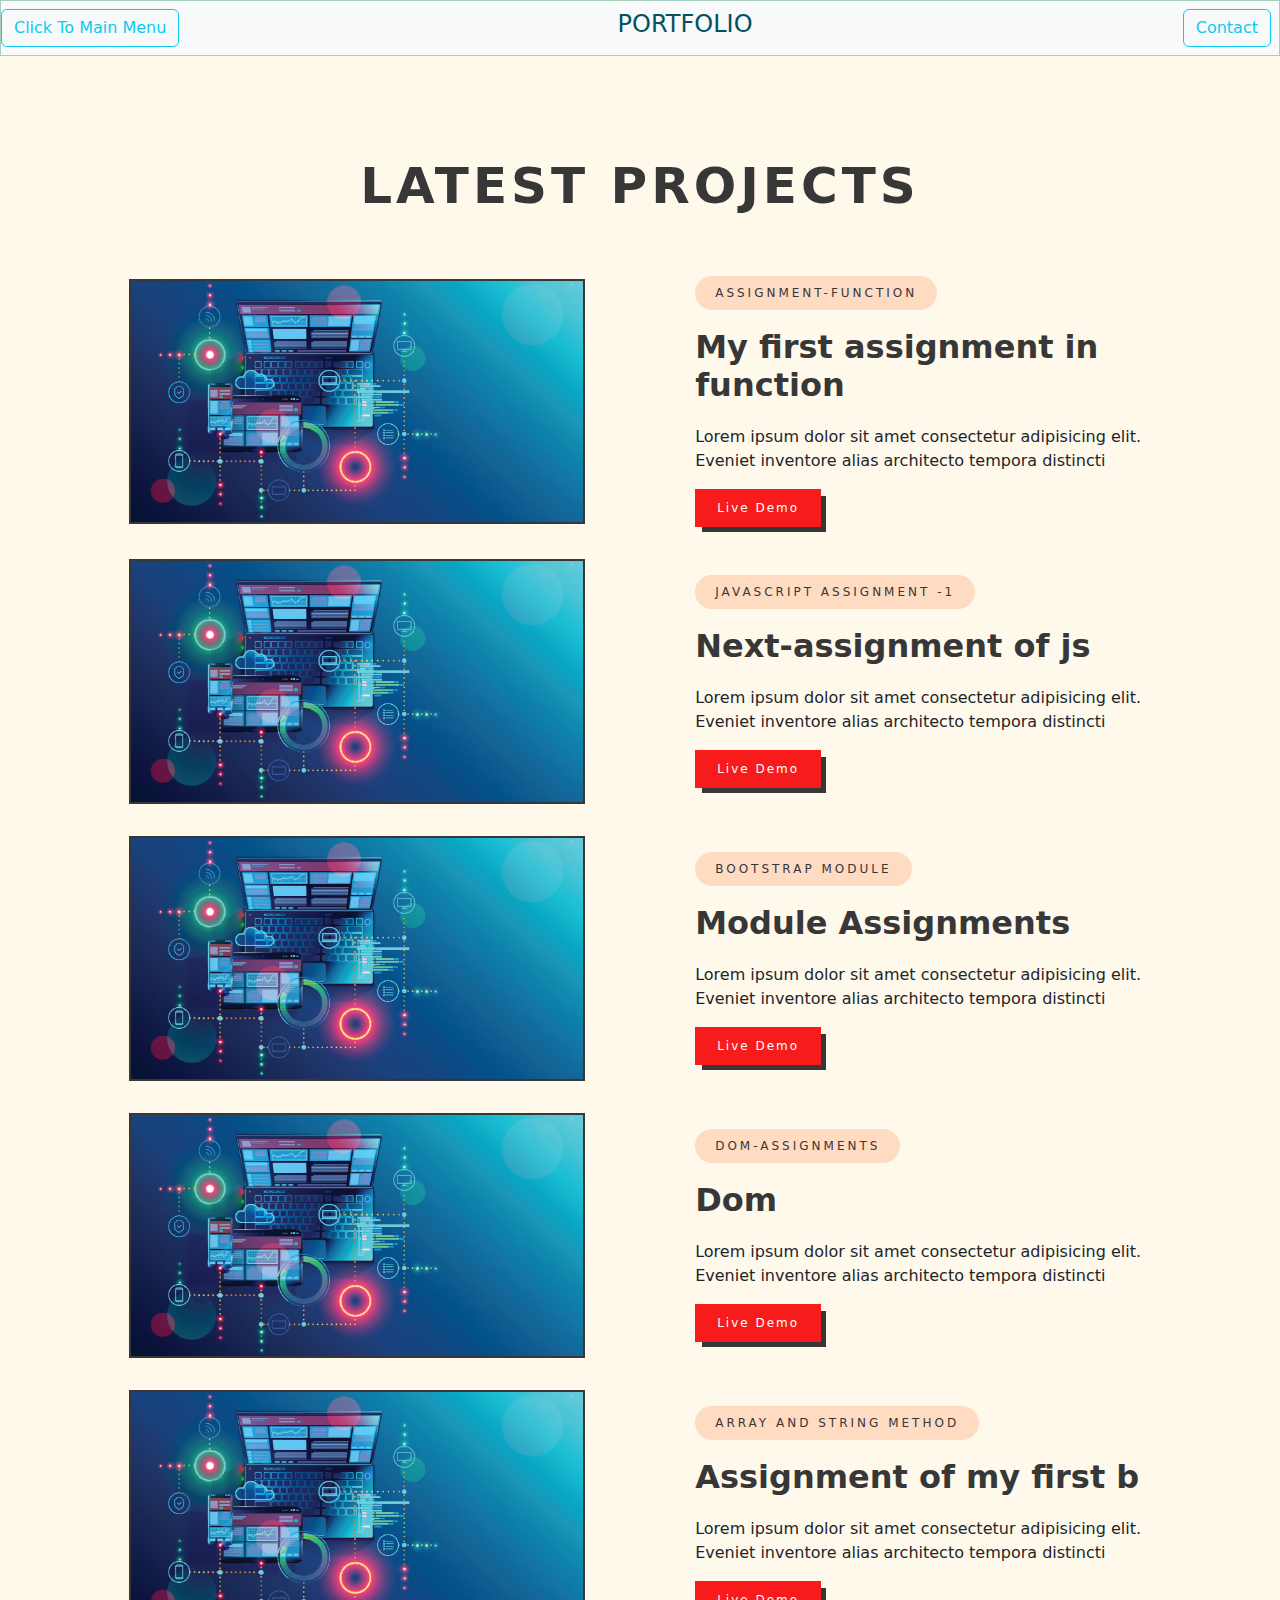
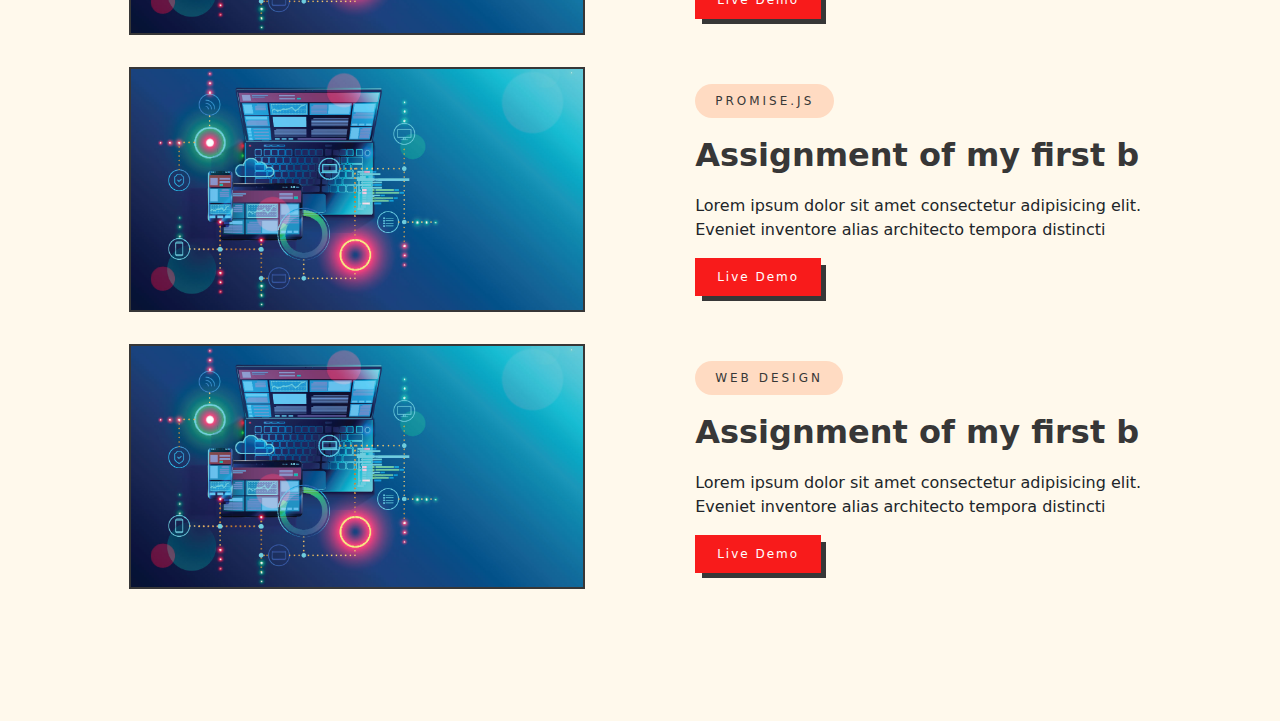
==== portfolio.html @ 66fe4821 "My portfolio" ====
<!DOCTYPE html>
<html lang="en">
  <head>
    <meta charset="UTF-8" />
    <meta name="viewport" content="width=device-width, initial-scale=1.0" />
    <title>Latest Project</title>
    <link
      href="https://unpkg.com/boxicons@2.1.4/css/boxicons.min.css"
      rel="stylesheet"
    />
    <link rel="stylesheet" href="./portfolio.css" />
    <link rel="stylesheet" href="./Style.css" />
    <link
      rel="stylesheet"
      href="./bootstrap-5.3.3-dist/css/bootstrap.min.css"
    />
  </head>
  <body>
    <header>
      <nav class="navbar bg-body-tertiary border border-success-subtle">
        <button
          class="btn btn-outline-info me-2"
          type="button"
          onclick="goToHomepage()"
        >
          Click To Main Menu
        </button>
        <h3 class="text-center text-uppercase fs-4 text-info-emphasis">
          Portfolio
        </h3>
        <button
          class="btn btn-outline-info me-2 justify-content-end"
          type="button"
          onclick="ContactMeClick() "
        >
          Contact
        </button>
      </nav>
    </header>
    <section id="portfolio" class="section bg-gray">
      <div class="container">
        <div class="section-heading">
          <h3>Latest Projects</h3>
        </div>
        <div class="portfolio-box">
          <div
            class="row gx-3 gy-4 pb-3 mb-5 pb-lg-3 mb-lg-3 justify-content-around align-items-center"
          >
            <div class="col-md-6 col-lg-5">
              <div class="portfolio-img">
                <img src="./Images/image-2-2.jpg" alt="" />
              </div>
            </div>
            <div class="col-md-6 col-lg-5">
              <div class="portfolio-text">
                <span>Assignment-Function</span>
                <h4>My first assignment in function</h4>
                <p>
                  Lorem ipsum dolor sit amet consectetur adipisicing elit.
                  Eveniet inventore alias architecto tempora distincti
                </p>
                <a href="" class="colored-btn">Live Demo</a>
              </div>
            </div>
          </div>
        </div>
        <div class="portfolio-box">
          <div
            class="row gx-3 gy-4 pb-3 mb-5 pb-lg-3 mb-lg-3 justify-content-around align-items-center"
          >
            <div class="col-md-6 col-lg-5">
              <div class="portfolio-img">
                <img src="./Images/image-2-2.jpg" alt="" />
              </div>
            </div>
            <div class="col-md-6 col-lg-5">
              <div class="portfolio-text">
                <span>JavaScript Assignment -1</span>
                <h4>Next-assignment of js</h4>
                <p>
                  Lorem ipsum dolor sit amet consectetur adipisicing elit.
                  Eveniet inventore alias architecto tempora distincti
                </p>
                <a
                  href="https://github.com/sarang199411/Assignment-javascriptBasics.git"
                  class="colored-btn"
                  >Live Demo</a
                >
              </div>
            </div>
          </div>
        </div>
        <div class="portfolio-box">
          <div
            class="row gx-3 gy-4 pb-3 mb-5 pb-lg-3 mb-lg-3 justify-content-around align-items-center"
          >
            <div class="col-md-6 col-lg-5">
              <div class="portfolio-img">
                <img src="./Images/image-2-2.jpg" alt="" />
              </div>
            </div>
            <div class="col-md-6 col-lg-5">
              <div class="portfolio-text">
                <span>Bootstrap Module</span>
                <h4>Module Assignments</h4>
                <p>
                  Lorem ipsum dolor sit amet consectetur adipisicing elit.
                  Eveniet inventore alias architecto tempora distincti
                </p>
                <a
                  href="https://github.com/sarang199411/bootstrap_ModuleFile"
                  class="colored-btn"
                  >Live Demo</a
                >
              </div>
            </div>
          </div>
        </div>
        <div class="portfolio-box">
          <div
            class="row gx-3 gy-4 pb-3 mb-5 pb-lg-3 mb-lg-3 justify-content-around align-items-center"
          >
            <div class="col-md-6 col-lg-5">
              <div class="portfolio-img">
                <img src="./Images/image-2-2.jpg" alt="" />
              </div>
            </div>
            <div class="col-md-6 col-lg-5">
              <div class="portfolio-text">
                <span>Dom-Assignments</span>
                <h4>Dom</h4>
                <p>
                  Lorem ipsum dolor sit amet consectetur adipisicing elit.
                  Eveniet inventore alias architecto tempora distincti
                </p>
                <a
                  href="https://github.com/sarang199411/DOM-Assignments"
                  class="colored-btn"
                  >Live Demo</a
                >
              </div>
            </div>
          </div>
        </div>
        <div class="portfolio-box">
          <div
            class="row gx-3 gy-4 pb-3 mb-5 pb-lg-3 mb-lg-3 justify-content-around align-items-center"
          >
            <div class="col-md-6 col-lg-5">
              <div class="portfolio-img">
                <img src="./Images/image-2-2.jpg" alt="" />
              </div>
            </div>
            <div class="col-md-6 col-lg-5">
              <div class="portfolio-text">
                <span>Array And String Method</span>
                <h4>Assignment of my first b</h4>
                <p>
                  Lorem ipsum dolor sit amet consectetur adipisicing elit.
                  Eveniet inventore alias architecto tempora distincti
                </p>
                <a
                  href="https://github.com/sarang199411/Array-and-String-Methods"
                  class="colored-btn"
                  >Live Demo</a
                >
              </div>
            </div>
          </div>
        </div>
        <div class="portfolio-box">
          <div
            class="row gx-3 gy-4 pb-3 mb-5 pb-lg-3 mb-lg-3 justify-content-around align-items-center"
          >
            <div class="col-md-6 col-lg-5">
              <div class="portfolio-img">
                <img src="./Images/image-2-2.jpg" alt="" />
              </div>
            </div>
            <div class="col-md-6 col-lg-5">
              <div class="portfolio-text">
                <span>Promise.js</span>
                <h4>Assignment of my first b</h4>
                <p>
                  Lorem ipsum dolor sit amet consectetur adipisicing elit.
                  Eveniet inventore alias architecto tempora distincti
                </p>
                <a
                  href="https://github.com/sarang199411/Promise-JS"
                  class="colored-btn"
                  >Live Demo</a
                >
              </div>
            </div>
          </div>
        </div>
        <div class="portfolio-box">
          <div
            class="row gx-3 gy-4 pb-3 mb-5 pb-lg-3 mb-lg-3 justify-content-around align-items-center"
          >
            <div class="col-md-6 col-lg-5">
              <div class="portfolio-img">
                <img src="./Images/image-2-2.jpg" alt="" />
              </div>
            </div>
            <div class="col-md-6 col-lg-5">
              <div class="portfolio-text">
                <span>Web Design</span>
                <h4>Assignment of my first b</h4>
                <p>
                  Lorem ipsum dolor sit amet consectetur adipisicing elit.
                  Eveniet inventore alias architecto tempora distincti
                </p>
                <a
                  href="https://github.com/sarang199411/bootstrap_ModuleFile"
                  class="colored-btn"
                  >Live Demo</a
                >
              </div>
            </div>
          </div>
        </div>
      </div>
    </section>

    <script src="./Script.js"></script>
    <script src="./bootstrap-5.3.3-dist/js/bootstrap.min.js"></script>
  </body>
</html>
---- portfolio.css ----
body {
  font-family: Verdana, Geneva, Tahoma, sans-serif;
}
:root {
  --primary-color: #f81b1b;
  --dark-color: #373737;
}

.portfolio-box .portfolio-img {
  position: relative;
  border: 2px solid var(--dark-color);
  box-shadow: 0 0 0 0 var(--dark-color);
  transition: 0.3s;
}
.portfolio-box .portfolio-img:hover {
  box-shadow: 5px 5px 0 0 var(--dark-color);
}
.portfolio-box .portfolio-text span {
  display: inline-block;
  padding: 8px 20px;
  background: rgba(255, 101, 28, 0.2);
  color: var(--dark-color);
  letter-spacing: 3px;
  text-transform: uppercase;
  font-weight: 500;
  font-size: 12px;
  border-radius: 30px;
  margin-bottom: 18px;
}
.portfolio-box .portfolio-text h4 {
  color: var(--dark-color);
  font-weight: 600;
  font-size: 32px;
  margin-bottom: 20px;
}
@media (ma-width: 767px) {
  .portfolio-box .portfolio-text h4 {
    font-size: 26px;
    margin-bottom: 10px;
  }
}
.portfolio-box .portfolio-text .colored-btn {
  font-size: 12px;
}
---- Style.css ----
:root {
  --primary-color: #f81b1b;
  --dark-color: #373737;
}

body {
  font-family: Verdana, Geneva, Tahoma, sans-serif;
  font-weight: 400;
  color: #555;
}

img {
  max-width: 100%;
}

a {
  color: var(--primary-color);
  text-decoration: none;
}

a:hover {
  color: #cb612f;
  text-decoration: none;
}

.text-primary {
  color: var(--primary-color) !important;
}

.text-dark {
  color: var(--dark-color) !important;
}

.main-header {
  position: fixed;
  top: 0;
  left: 0;
  right: 0;
  z-index: 11;
  background: transparent;
  transition: 0.3s background;
}

.main-header .navbar {
  padding: 15px 0;
}

.main-header .navbar-nav > li {
  padding: 0 10px;
}

.main-header .navbar-nav > li > .nav-link {
  padding: 0 5px;
  line-height: 20px;
  font-weight: 600;
  text-transform: uppercase;
  font-size: 14px;
  color: var(--dark-color);
  letter-spacing: 3px;
  position: relative;
}

.main-header.navbar-nav > li > .nav-link::after {
  content: "";
  position: absolute;
  bottom: 0;
  left: auto;
  right: 0;
  width: 0;
  height: 2px;
  background: var(--dark-color);
  transition: ease all 0.3s;
}

.main-header .navbar-nav > li > .nav-link:hover {
  color: var(--primary-color);
}

.main-header.navbar-nav > li > .nav-link::after {
  left: 0;
  right: auto;
  width: 100%;
}

@media (max-width: 991px) {
  .main-header .navbar-collapse {
    border-bottom: 2px solid var(--dark-color);
    border-top: 2px solid var(--dark-color);
    position: absolute;
    top: 100%;
    left: 0;
    right: 0;
    background: #fff;
  }

  .main-header .navbar-nav > li + li {
    border-top: 1px solid rgba(55, 55, 55, 0.1);
  }

  .main-header .navbar-nav > li > .nav-link {
    line-height: 50px;
  }

  .main-header.navbar-nav > li > .nav-link::after {
    display: none;
  }

  .main-header .navbar-toggler {
    display: flex;
    flex-direction: column;
    border: none;
    padding: 4px 9px;
    outline: none;
    box-shadow: none;
  }

  .main-header .navbar-toggler span {
    width: 25px;
    height: 2px;
    background: var(--dark-color);
    margin: 4px 0;
    transition: 0.3s;
  }

  .main-header .navbar-toggler:not(.collapsed)span:nth-child(1) {
    transform: translateY(10px) rotate(45deg);
  }

  .main-header .navbar-toggler:not(.collapsed)span:nth-child(2) {
    opacity: 0;
  }

  .main-header .navbar-toggler:not(.collapsed)span:nth-child(3) {
    transform: translateY(-10px) rotate(-45deg);
  }
}
.colored-btn {
  padding: 8px 20px;
  border: 2px solid var(--primary-color);
  font-size: 14px;
  line-height: 1.5;
  text-decoration: none;
  font-weight: 500;
  letter-spacing: 2px;
  transition: ease all 0.3s;
  display: inline-block;
  background: var(--primary-color);
  color: #fff;
  box-shadow: 6px 6px 0 -1px var(--dark-color);
}
.colored-btn:hover {
  color: #fff;
  background: var(--dark-color);
  border-color: var(--dark-color);
  box-shadow: 5px 5px 0 -2px var(--primary-color);
}

.bg-gray {
  background-color: rgba(254, 196, 72, 0.1);
}

.bg-dark {
  background-color: var(--primary-color);
}
.bg-1 {
  background-color: #9bd3d0;
}
.bg-2 {
  background-color: #fec447;
}
.bg-3 {
  background-color: #67ac1d;
}
.bg-4 {
  background-color: #92b5ff;
}
.bg-5 {
  background-color: #af53d9;
}
.bg-6 {
  background-color: #4dd0d4;
}

main {
  position: relative;
  z-index: 1;
}

/* Home Section */
.home-section {
  position: relative;
  overflow: hidden;
  padding-top: 150px;
  padding-bottom: 100px;
}

@media (max-width: 767px) {
  .home-section {
    padding-bottom: 70px;
  }
}

.home-section .container {
  position: relative;
  z-index: 1;
}

.home-section .home-intro h6 {
  font-weight: 600;
  color: var(--dark-color);
  letter-spacing: 3px;
  text-transform: uppercase;
  font-size: 16px;
  margin: 0 0 30px;
}

@media (max-width: 767px) {
  .home-section .home-intro h6 {
    margin: 0 0 20px;
  }
}

.home-section .home-intro h1 {
  font-size: 50px;
  font-weight: 600;
  color: var(--dark-color);
  margin: 0 0 35px;
  line-height: 1;
}

@media (max-width: 120pxpx) {
  .home-section .home-intro h1 {
    font-size: 50px;
  }
}

@media (max-width: 120pxpx) {
  .home-section .home-intro h1 {
    margin: 0 0 25px;
    font-size: 30px;
  }
}

.home-section .home-intro h1 span {
  border-bottom: 2px solid #fec448;
}

.home-section .home-intro p {
  font-size: 20px;
}

.home-sci a {
  display: inline-flex;
  justify-content: center;
  align-items: center;
  width: 40px;
  height: 40px;
  background: transparent;
  /* border: 2px solid floralwhite; */
  border-radius: 50%;
  font-size: 20px;
  color: #0ef;
  text-decoration: none;
  margin: 30px 15px 30px 0;
}

.home-sci a:hover {
  background: #0ef;
  color: #081b29;
  box-shadow: 0 0 20px #0ef;
}

@media (max-width: 767px) {
  .home-section .home-intro p {
    font-size: 18px;
  }
}

.home-image img {
  height: 450px;
  width: 450px;
  object-fit: cover;
  border-radius: 50%;
  border: 2px solid #000;
  position: relative;
  z-index: -2;
}

@media (max-width: 767px) {
  .home-image img {
    height: 300px;
    width: 300px;
  }
}

.anim-elements {
  position: absolute;
  top: 0;
  left: 0;
  width: 100%;
  height: 100%;
  overflow: hidden;
  z-index: -1;
}

.anim-elements .anim-element {
  position: absolute;
  font-size: 30px;
}

.anim-elements .anim-element:nth-child(1) {
  top: 12%;
  left: 15%;
  color: var(--primary-color);
  animation: aniOne 13s infinite linear alternate;
}

.anim-elements .anim-element:nth-child(2) {
  bottom: 15%;
  left: 45%;
  color: cornflowerblue;
  animation: aniTwo 13s infinite linear alternate;
}

.anim-elements .anim-element:nth-child(3) {
  bottom: 20%;
  left: 30%;
  color: cyan;
  animation: aniThree 13s infinite linear alternate;
}

.anim-elements .anim-element:nth-child(4) {
  bottom: 15%;
  right: 25%;
  color: yellow;
  animation: aniFour 13s infinite linear alternate;
}

.anim-elements .anim-element:nth-child(5) {
  top: 18%;
  right: 25%;
  color: green;
  animation: aniThree 13s infinite linear alternate;
}

@keyframes aniOne {
  0% {
    transform: translate(0, 0) rotate(0);
  }
  40% {
    transform: translate(141px, 72px) rotate(75deg);
  }
  80% {
    transform: translate(-40px, 72px) rotate(145deg);
  }
  100% {
    transform: translate(0, 0) rotate(0);
  }
}
@keyframes aniTwo {
  0% {
    transform: translate(0, 0) rotate(0) scale(1);
  }
  40% {
    transform: translate(73px, -1px) rotate(36deg) scale(0.9);
  }
  80% {
    transform: translate(83px, 122px) rotate(188deg) scale(1.2);
  }
  100% {
    transform: translate(0, 0) rotate(0) scale(1);
  }
}

@keyframes aniThree {
  0% {
    transform: translate(-300px, 151px) rotate(0);
  }
  100% {
    transform: translate(251px, -200px) rotate(180deg);
  }
}
@keyframes aniFour {
  0% {
    transform: translate(61px, -99px) rotate(0);
  }
  20% {
    transform: translate(4px, -190px) rotate(38deg);
  }
  60% {
    transform: translate(-263px, -164px) rotate(108deg);
  }
  100% {
    transform: translate(-1px, 0) rotate(180deg);
  }
}

/* About ME Section */
.section {
  padding: 100px 0;
  position: relative;
}

@media (max-width: 991px) {
  .section {
    padding: 80px 0;
  }
}
@media (max-width: 767px) {
  .section {
    padding: 60px 0;
  }
}

.section-heading {
  padding-bottom: 60px;
  text-align: center;
}
@media (max-width: 991px) {
  .section-heading {
    padding-bottom: 40px;
  }
}
@media (max-width: 767px) {
  .section-heading {
    padding-bottom: 30px;
  }
}

.section-heading h3 {
  font-size: 50px;
  margin: 0;
  color: var(--dark-color);
  font-weight: 600;
  letter-spacing: 4px;
  text-transform: uppercase;
}
@media (max-width: 991px) {
  .section-heading h3 {
    font-size: 45px;
  }
}
@media (max-width: 767px) {
  .section-heading h3 {
    font-size: 38px;
  }
}

.about-text p {
  font-size: 18px;
}

.feature-box {
  padding: 40px;
  border: 2px solid var(--dark-color);
  box-shadow: 0 0 0 0 var(--dark-color);
  display: flex;
  transition: 0.3s box-shadow;
}

.feature-box:hover {
  box-shadow: 5px 5px 0 0 var(--dark-color);
}

@media (max-width: 767px) {
  .feature-box {
    padding: 30px;
  }
}

.feature-box .icon {
  width: 70px;
  height: 70px;
  line-height: 1;
  display: flex;
  align-items: center;
  justify-content: center;
  border: 2px solid var(--dark-color);
  background: #fff;
  color: var(--dark-color);
  font-size: 32px;
}
.feature-box .content {
  max-width: calc(100% - 70px);
  padding-left: 20px;
}
.feature-box h5 {
  font-size: 24px;
  color: var(--dark-color);
  font-weight: 600;
  margin-bottom: 10px;
}

@media (max-width: 767px) {
  .feature-box h5 {
    font-size: 22px;
  }
}

.feature-box p {
  margin: 0;
  color: var(--dark-color);
  font-size: 15px;
}
/* My Skill Section */
.feature-box-small {
  padding: 15px;
  align-items: center;
}
.feature-box-small:hover {
  box-shadow: 3px 3px 0 0 var(--dark-color);
}
.feature-box-small .icon {
  width: 50px;
  height: 50px;
}

.feature-box-small h6 {
  margin: 0;
  color: var(--dark-color);
  padding-left: 15px;
}
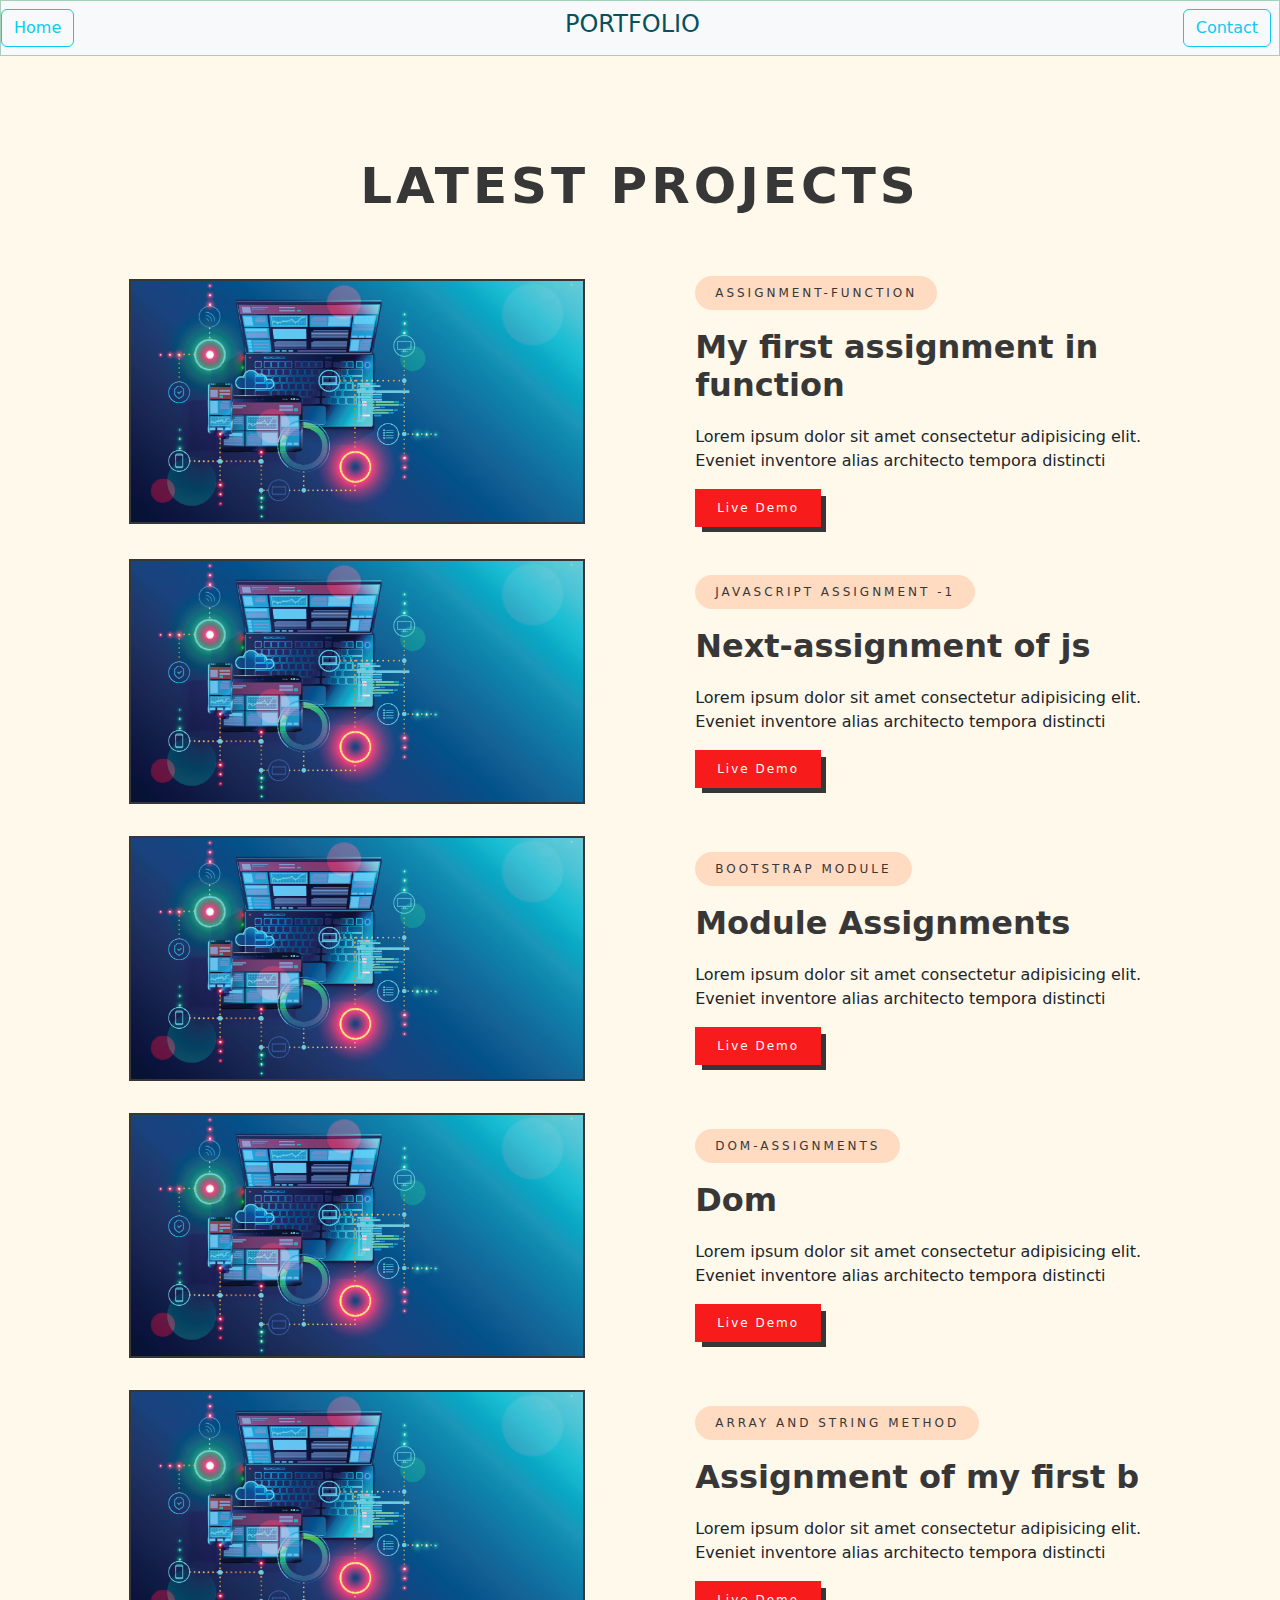
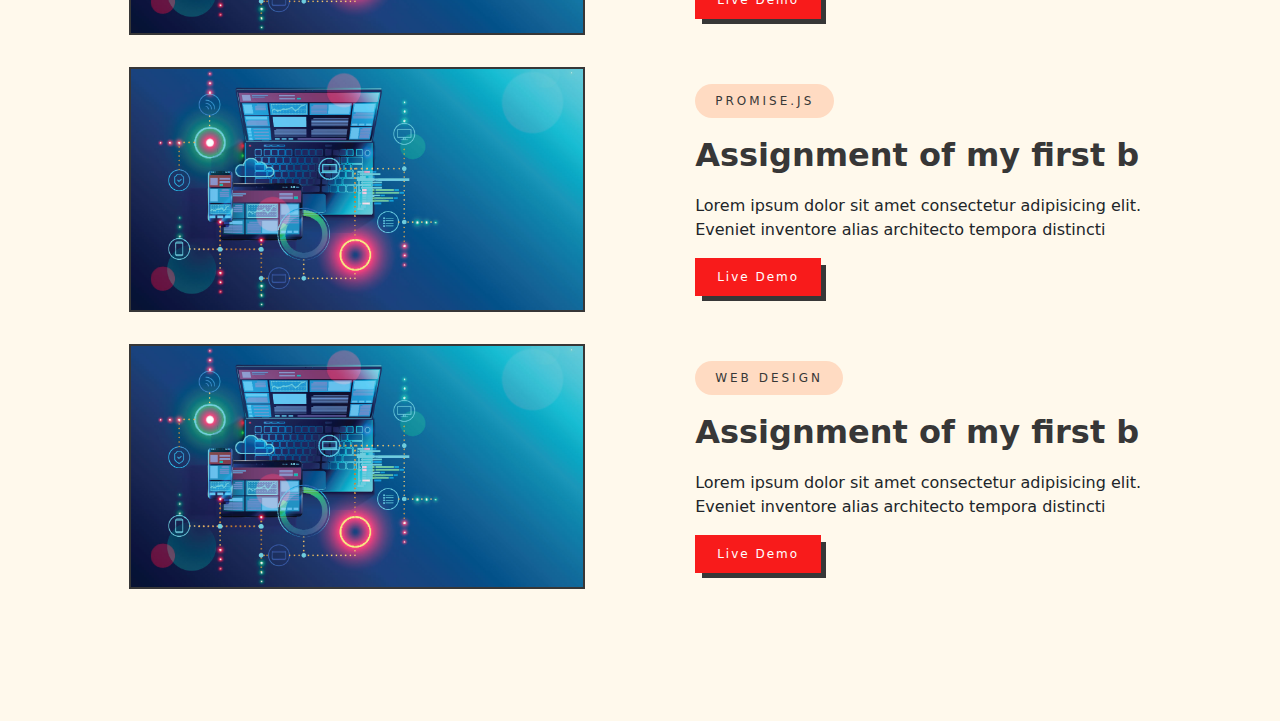
==== commit 4736171d: "Update portfolio.html" ====
--- a/portfolio.html
+++ b/portfolio.html
@@ -23,7 +23,7 @@
           type="button"
           onclick="goToHomepage()"
         >
-          Click To Main Menu
+          Home
         </button>
         <h3 class="text-center text-uppercase fs-4 text-info-emphasis">
           Portfolio
